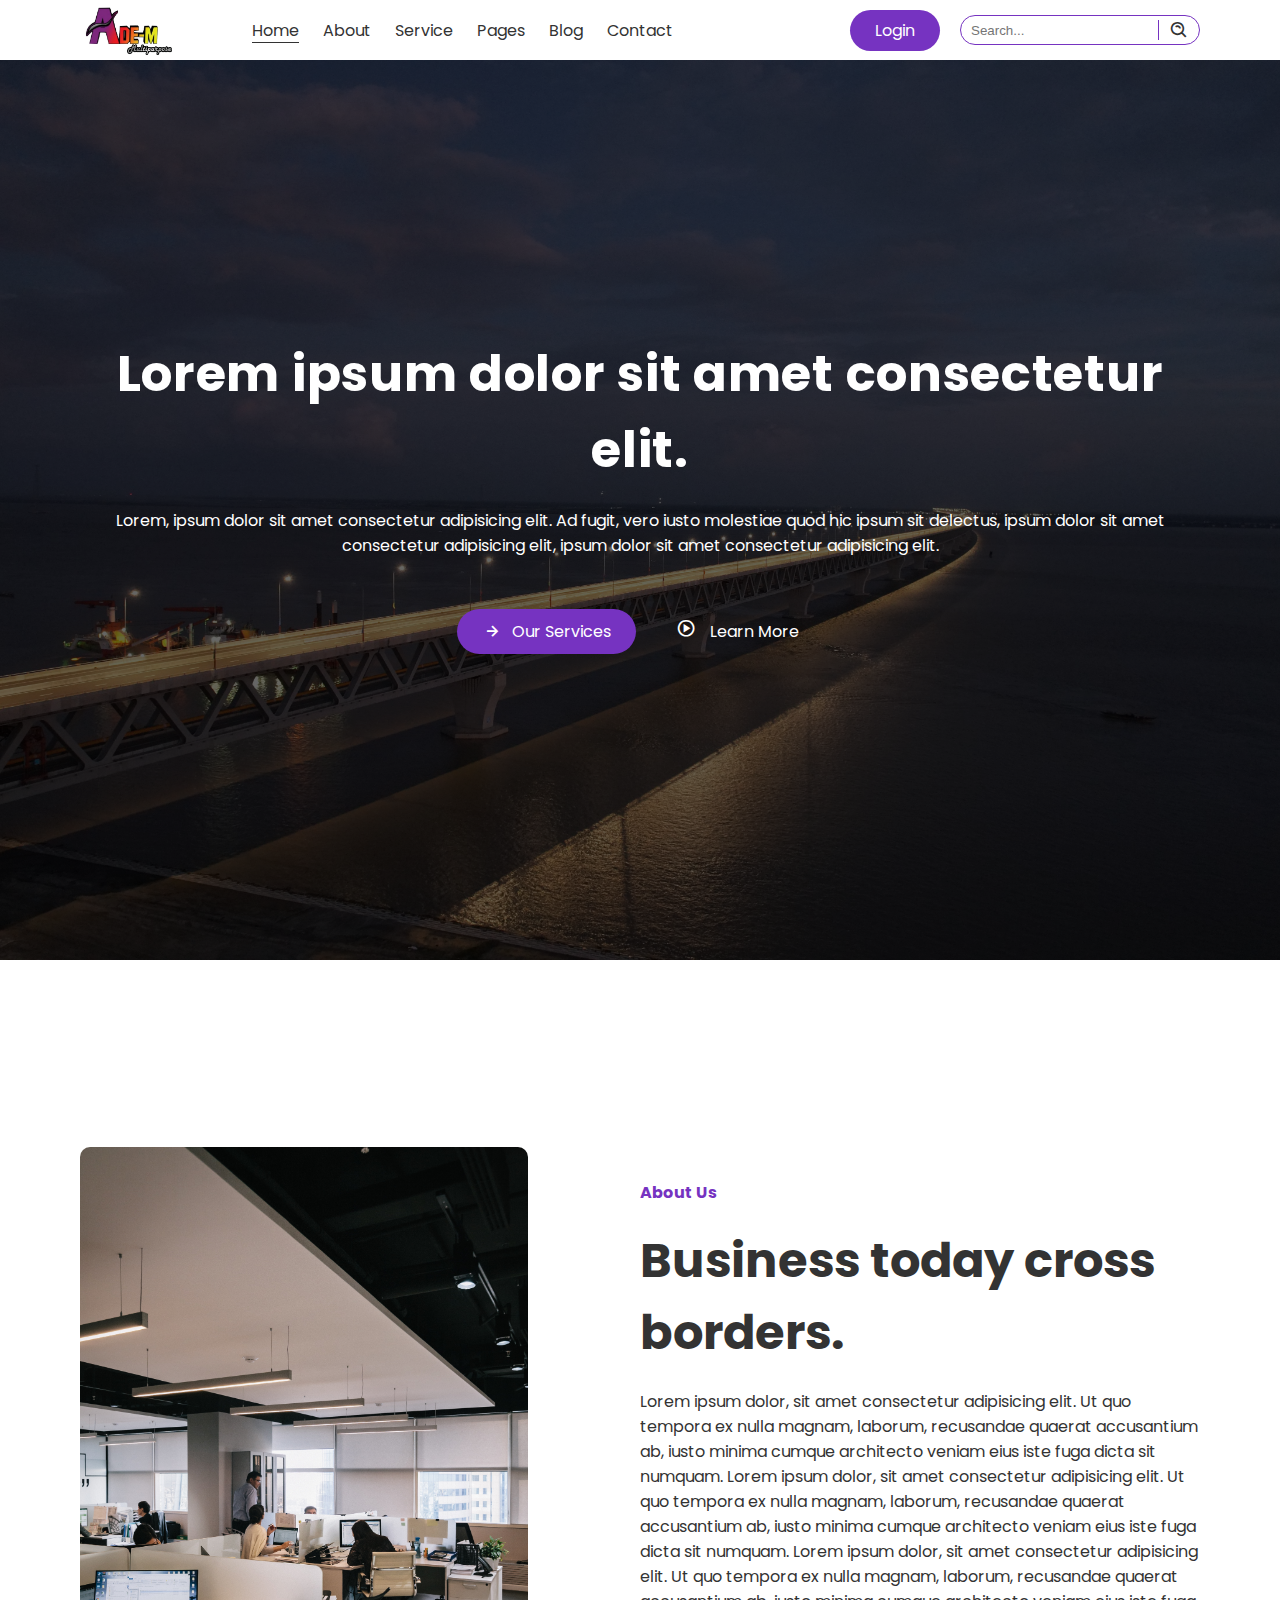
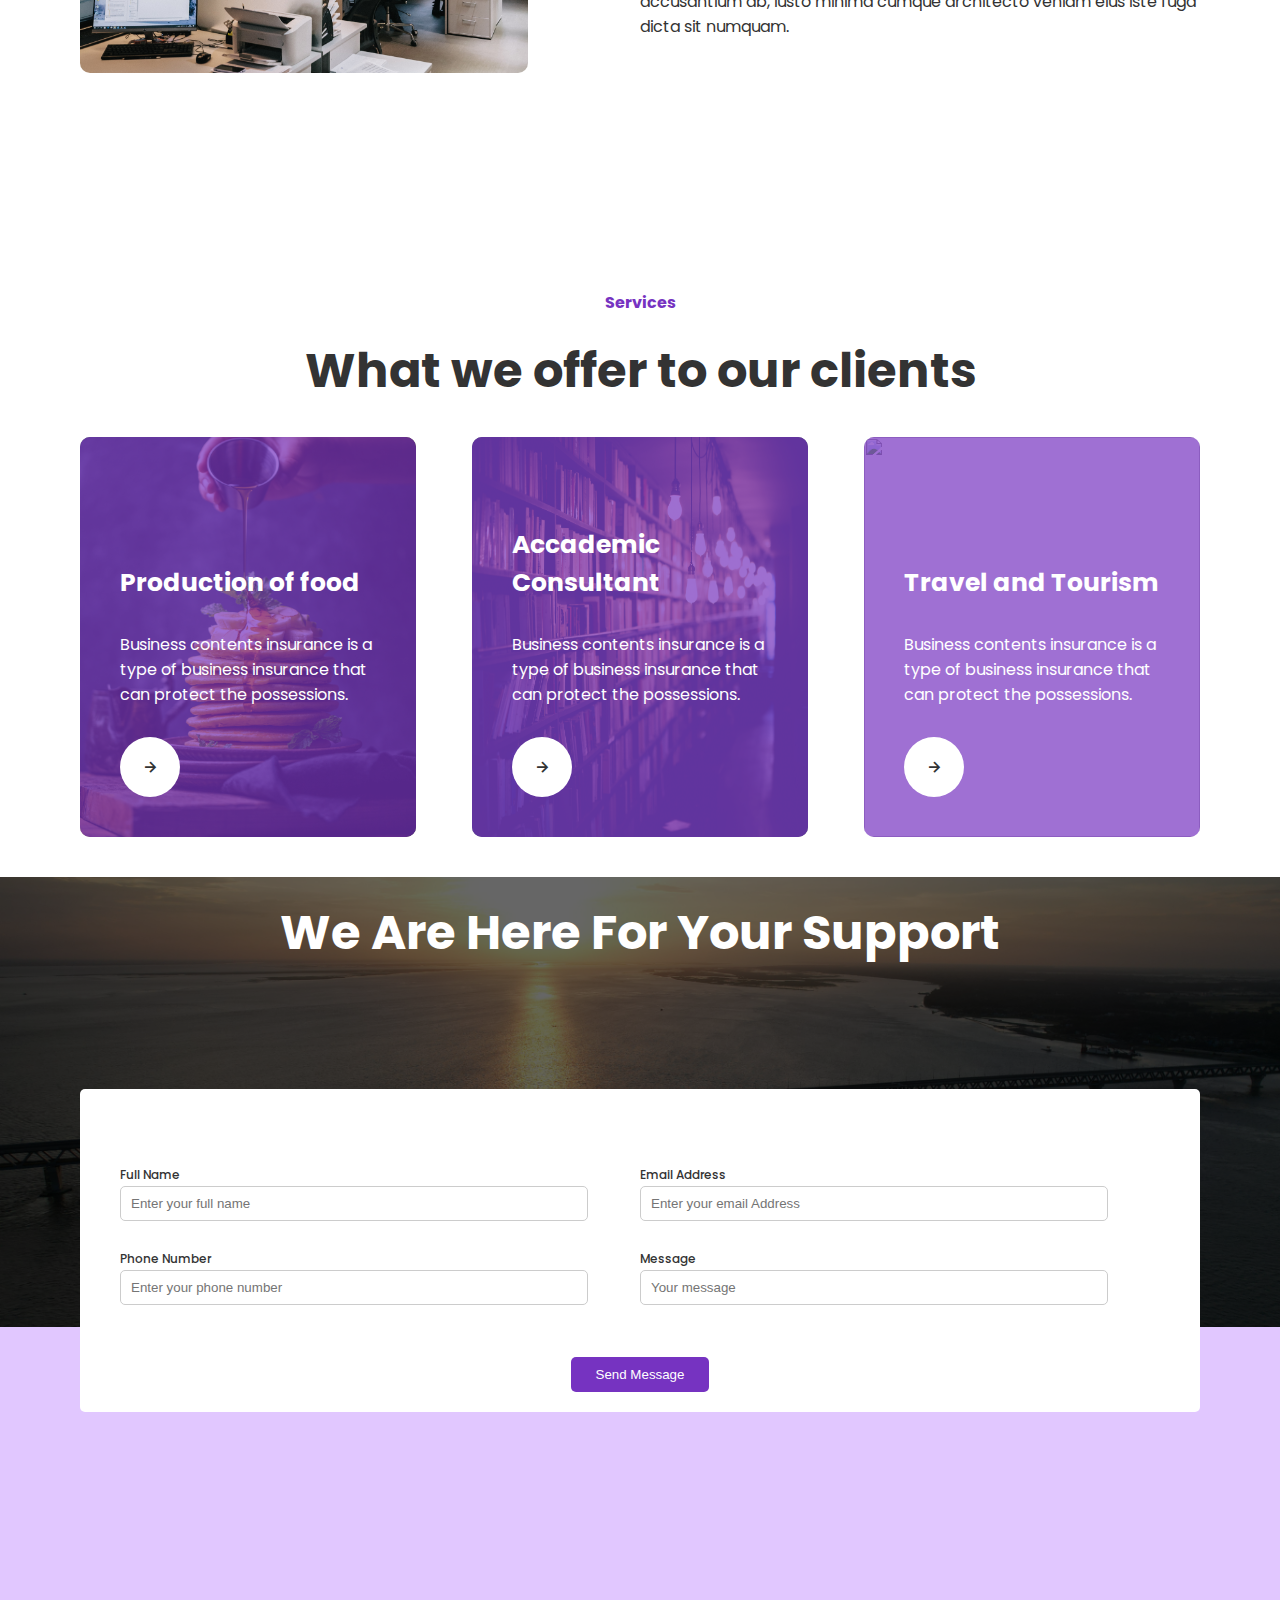
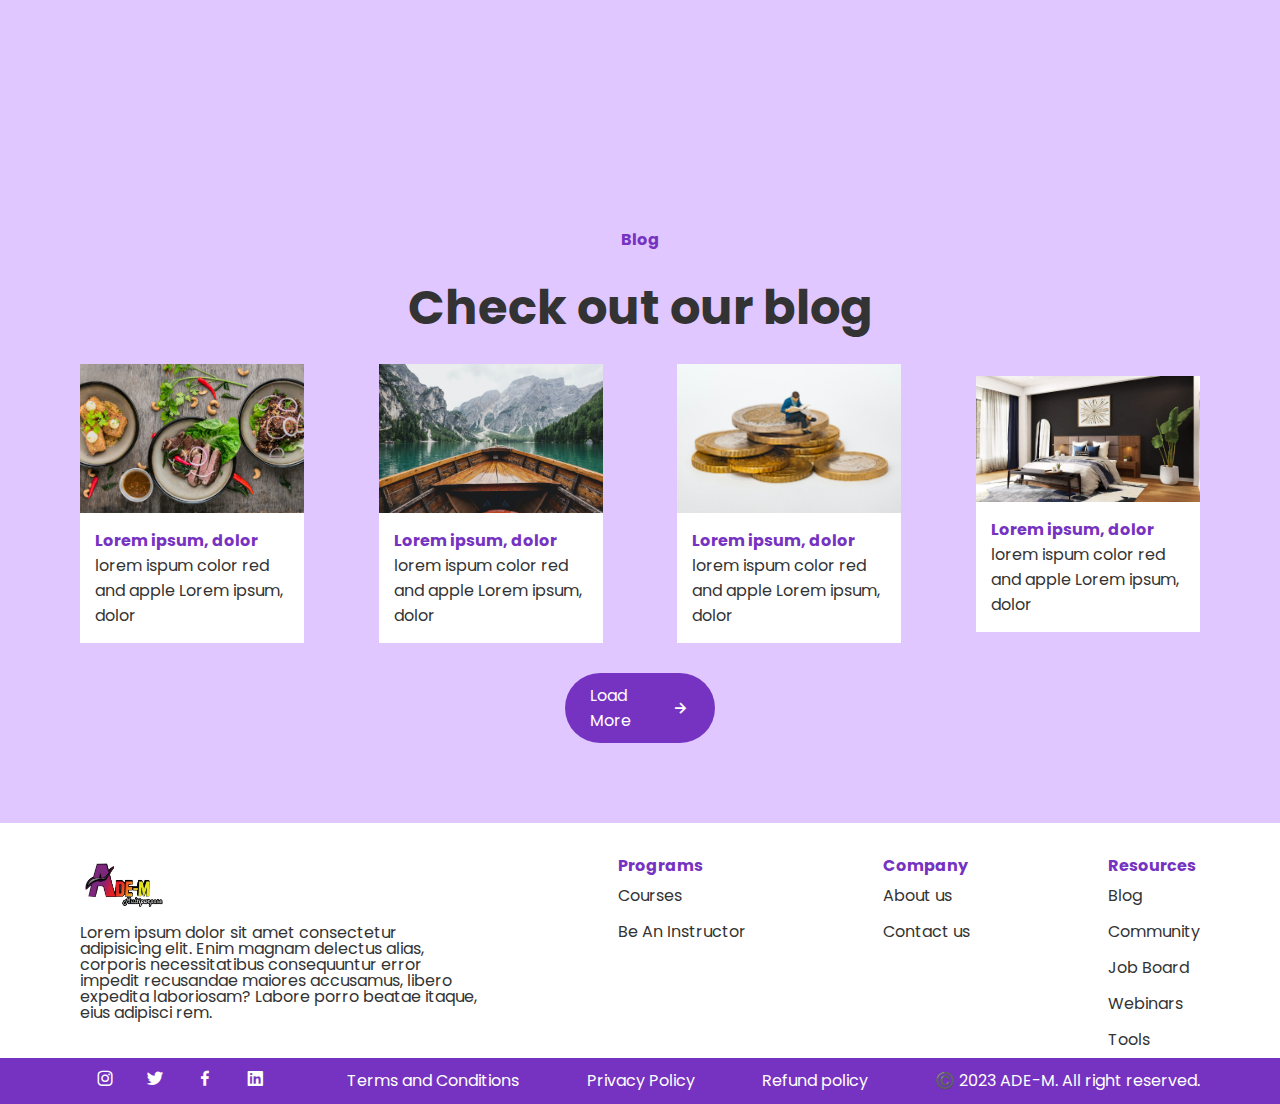
==== index.html @ df2fe331 "Add files via upload" ====
<!DOCTYPE html>
<html lang="en">
<head>
    <meta charset="UTF-8">
    <meta name="viewport" content="width=\, initial-scale=1.0">
    <title>Home</title>
    <link rel="stylesheet" href="style.css">
    <link href='https://unpkg.com/boxicons@2.1.4/css/boxicons.min.css' rel='stylesheet'>
</head>
<body>
    

    <!-- ============= HEADER ================ -->

    <header class="header" id="header">
        <div class="header__container">
            <div class="header__logo">
                <img src="img/logo.jpg" alt="">
            </div>
    
            <nav class="header__nav__container header__nav">
                <ul class="header__nav__list">
                    <li class="header__nav__link"><a class="active" href="#">Home</a></li>
                    <li class="header__nav__link"><a href="about.html">About</a></li>
                    <li class="header__nav__link"><a href="#">Service</a></li>
                    <li class="header__nav__link"><a href="#">Pages</a></li>
                    <li class="header__nav__link"><a href="#">Blog</a></li>
                    <li class="header__nav__link"><a href="contact.html">Contact</a></li>
                </ul>

                
                <a href="#" class="header__nav__btn">
                    Login
                </a>
            </nav>
    
            
                
            <a href="#" class="header__btn">
                Login
            </a>

            <div class="header__search-bar">
                <input type="text" placeholder="Search...">
                <i class='bx bx-search-alt'></i>
            </div>

            <div class="header__toggle">
                <i class='bx bx-menu'></i>
            </div>
        </div>
    </header>


    <!-- ====================== LANDING PAGE +++++++++++++++++++ -->


    <div class="landing__page" id="landing__page">
        <div class="landing__page__container">
            <div class="landing__page__content">

                <h1>Lorem ipsum dolor sit amet consectetur elit.</h1>

                <p>Lorem, ipsum dolor sit amet consectetur adipisicing elit.
                     Ad fugit, vero iusto molestiae quod hic ipsum sit delectus,
                     ipsum dolor sit amet consectetur adipisicing elit,
                      ipsum dolor sit amet consectetur adipisicing elit. </p>

                <div class="landing__page__btns">
                    <div class="landing__page_btn landing__page__service__btn">
                        <i class='bx bx-right-arrow-alt'></i>
                        <a href="#">Our Services</a>
                    </div>

                    <div class="landing__page_btn landing__page__learn__btn">
                        <i class='bx bx-play-circle'></i>
                        <a href="#">Learn More</a>
                    </div>
                </div>
            </div>
        </div>
    </div>


    <!-- =================== ABOUT ====================== -->

    <div class="about__section">
        <div class="about__section__container">

            <div class="about__section__img">
                <img src="img/image2.jpg" alt="">
            </div>

            <div class="about__section__content">
                <h4>About Us</h4>

                <h2>Business today cross borders.</h2>

                <p>Lorem ipsum dolor, sit amet consectetur adipisicing elit.
                     Ut quo tempora ex nulla magnam, laborum,
                     recusandae quaerat accusantium ab,
                     iusto minima cumque architecto veniam eius iste fuga dicta sit numquam.
                     Lorem ipsum dolor, sit amet consectetur adipisicing elit.
                     Ut quo tempora ex nulla magnam, laborum,
                     recusandae quaerat accusantium ab,
                     iusto minima cumque architecto veniam eius iste fuga dicta sit numquam.
                     Lorem ipsum dolor, sit amet consectetur adipisicing elit.
                     Ut quo tempora ex nulla magnam, laborum,
                     recusandae quaerat accusantium ab,
                     iusto minima cumque architecto veniam eius iste fuga dicta sit numquam.
                </p>


            </div>
        </div>
    </div>


    <!-- ================= TRUSTED COMPANIES =============== -->

    <div class="companies">
        <div class="companies__container">
            <div class="companies__content">

            </div>
        </div>
    </div>


    <!-- ===================== SERVICE ==================== -->

    <div class="service">
        <div class="service_container">
            <div class="service__content">
                <div class="service__heading">
                    <h4>Services</h4>

                    <h2>What we offer to our clients</h2>

                </div>

                <div class="service_cards__container">
                    <div class="service_card">
                        <img src="img/image3.jpg" alt="" class="service__card__cover_img">

                        <div class="service__card__content">
                            <h3>Production of food</h3>

                            <p>Business contents insurance is a type of business insurance that can protect the
                                possessions.
                            </p>

                            <a href="#"><i class='bx bx-right-arrow-alt'></i></a>
                        </div>
                    </div>

                    <div class="service_card">
                        <img src="img/image4.jpg" alt="" class="service__card__cover_img">

                        <div class="service__card__content">
                            <h3>Accademic Consultant</h3>

                            <p>Business contents insurance is a type of business insurance that can protect the
                                possessions.
                            </p>

                            <a href="#"><i class='bx bx-right-arrow-alt'></i></a>
                        </div>
                    </div>

                    <div class="service_card">
                        <img src="img/image5.jpg" alt="" class="service__card__cover_img">

                        <div class="service__card__content">
                            <h3>Travel and Tourism</h3>

                            <p>Business contents insurance is a type of business insurance that can protect the
                                possessions.
                            </p>

                            <a href="#"><i class='bx bx-right-arrow-alt'></i></a>
                        </div>
                    </div>
                </div>
            </div>
        </div>
    </div>


    <!-- ===================== CONTACT ======================= -->

    <div class="contact">
        <div class="contact__container">
            <div class="contact__content">
                <div class="contact__heading">
                    <h2> We Are Here For Your Support</h2>
                </div>

                <form action="#">
                    <div class="contact__form">

                        <div class="full_name contact__input">
                            <span>Full Name</span>
                            <input type="text" placeholder="Enter your full name">
                        </div>
                        
                        <div class="email contact__input">
                            <span>Email Address</span>
                            <input type="email" placeholder="Enter your email Address">
                        </div>

                        <div class="phone contact__input">
                            <span>Phone Number</span>
                            <input type="number" placeholder="Enter your phone number">
                        </div>

                        <div class="message contact__input">
                            <span>Message</span>
                            <input type="text" placeholder="Your message">
                        </div>
                    </div>

                    <button type="submit" class="contact__submit__btn">Send Message</button>
                </form>
            </div>
        </div>
    </div>


    <!-- ======================== BLOG ======================== -->

    <div class="blog">
        <div class="blog__container">
            <div class="blog__heading">
                <h4>Blog</h4>

                <h2>Check out our blog</h2>
            </div>

            <div class="blog__card__container">
                <a href="#" class="blog__card">
                    <img src="img/image7.jpg" alt="">

                    <div class="blog__card__text">
                        <h4>Lorem ipsum, dolor</h4>

                        <p>lorem ispum color red and apple Lorem ipsum, dolor</p>
                    </div>
                </a>

                <a href="#" class="blog__card">
                    <img src="img/image8.jpg" alt="">

                    <div class="blog__card__text">
                        <h4>Lorem ipsum, dolor</h4>

                        <p>lorem ispum color red and apple Lorem ipsum, dolor</p>
                    </div>
                </a>

                <a href="#" class="blog__card">
                    <img src="img/image9.jpg" alt="">

                    <div class="blog__card__text">
                        <h4>Lorem ipsum, dolor</h4>

                        <p>lorem ispum color red and apple Lorem ipsum, dolor</p>
                    </div>
                </a>

                <a href="#" class="blog__card">
                    <img src="img/image10.jpg" alt="">

                    <div class="blog__card__text">
                        <h4>Lorem ipsum, dolor</h4>

                        <p>lorem ispum color red and apple Lorem ipsum, dolor</p>
                    </div>
                </a>
            </div>

            <div class="blog__more">
                <a href="#">Load More</a>
                <i class='bx bx-right-arrow-alt'></i>
            </div>
            
        </div>
    </div>


    <!-- =================== FOOTER ==================== -->

    <footer class="footer">
        <div class="footer__container">
            <div class="footer__content">
                <div class="footer__top__nav">
                    <div class="footer__top__nav__motto">
                        <div class="footer__logo">
                            <img src="img/logo.jpg" alt="logo">
                        </div>

                        <p>Lorem ipsum dolor sit amet consectetur adipisicing elit.
                             Enim magnam delectus alias, corporis necessitatibus consequuntur
                              error impedit recusandae maiores accusamus,
                             libero expedita laboriosam? Labore porro beatae itaque,
                              eius adipisci rem.
                        </p>
                    </div>
            
                    <div class="footer__top__nav__Programs footer__links">
                        <h4>Programs</h4>
                        <a href="#">Courses</a>
                        <a href="#">Be An Instructor</a>
                    </div>
            
                    <div class="footer__top__nav__Company footer__links">
                        <h4>Company</h4>
                        <a href="#">About us</a>
                        <a href="#">Contact us</a>
                    </div>
            
                    <div class="footer__top__nav__Resources footer__links">
                        <h4>Resources</h4>
                        <a href="#">Blog</a>
                        <a href="#">Community</a>
                        <a href="#">Job Board</a>
                        <a href="#">Webinars</a>
                        <a href="#">Tools</a>
                    </div>
                </div>
        
                <div class="footer__bottom__nav">
                    <div class="footer__bottom__nav__socials">
                        <a href="#"><i class='bx bxl-instagram'></i></a>
                        <a href="#"><i class='bx bxl-twitter'></i></a>
                        <a href="#"><i class='bx bxl-facebook' ></i></a>
                        <a href="#"><i class='bx bxl-linkedin-square' ></i></a>
                    </div>
        
                    <a href="#">Terms and Conditions</a>
                    <a href="#">Privacy Policy</a>
                    <a href="#">Refund policy</a>
                    <a href="#">©️ 2023 ADE-M. All right reserved.</a>
                </div>
            </div>
        </div>
    </footer>



    <!-- ======================== TO TOP BUTTON ====================== -->

    <a href="#header" class="home__to__top__button">
        <i class='bx bx-up-arrow-alt'></i>
    </a>



    <script src="script.js"></script>
</body>
</html>
---- style.css ----
@import url('https://fonts.googleapis.com/css2?family=Montserrat:ital,wght@0,200;1,300;1,400;1,500&family=Poppins:wght@100;200;300;400;500&display=swap');

*{
    margin: 0;
    padding: 0;
    box-sizing: border-box;
}

html{
    scroll-behavior: smooth;
}

:root{
    --header-height: 3.5rem;

    --first-color: hsl(268, 58%, 48%);
    --first-color-alt: hsl(268, 100%, 89%);
    --white-color: #fff;
    --black-color: #333;

    --body-font: "poppins", sans-seriff;

    --font-medium: 500;
    --font-semi-bold: 600;
    --font-bold: 700;

    --z-tooltip: 10;
    --z-fixed: 100;

    --container-padding: 0 80px;
    --second-container-padding: 40px 80px;

    --flex__gap: 30px;
    --second-flex__gap: 100px;
}

.bx{
    font-size: 20px;
}

h1{
    font-size: 50px;
}
h2{
    font-size: 48px;
}
h3{
    font-size: 25px;
}
h4{
    color: var(--first-color);
}


/* =================== Responsive Typography =============== */

@media screen and (min-width: 1152px){
    :root{
        --biggest-font-size: 4rem;
        --h3-font-size: 1.125rem;
        --normal-font-size: 1rem;
        --small-font-size: .875rem;
    }
}

@media screen and (max-width: 1100px){
    :root{
        --container-padding: 0 40px;
    }
    a,p{
        font-size: 13px;
    }

    h1{
        font-size: 40px;
    }
    h2{
        font-size: 35px;
    }
    h3{
        font-size: 21.5px;
    }
}

@media screen and (max-width: 900px){
    :root{
        --container-padding: 0 25px;
    }

    h1{
        font-size: 30px;
    }
    h2{
        font-size: 30px;
    }
}

@media screen and (max-width: 500px){
    :root{
        --container-padding: 0 10px;
    }
}

body{
    font-family: var(--body-font);
    font-size: var(--normal-font-size);
    /* font-weight: var(--font-medium); */
    scroll-behavior: smooth;
    background: var(--white-color);
    color: var(--black-color);
}

ul{
    list-style: none;
}

a{
    text-decoration: none;
}

img{
    display: block;
    max-width: 100%;
    height: auto;
}

.container{
    max-width: 1120px;
    margin-inline: 1.5rem;
}

.main{
    overflow: hidden;
}


/* ============== HEADER ================  */

.header{
    height: 60px;
    box-shadow: 0 0 20px rgba(0, 0, 0, .2);
    z-index: 100;
    background: var(--white-color);
}

.header__logo{
    width: 100px;
}

.header__container{
    display: flex;
    align-items: center;
    height: 100%;
    width: 100%;
    padding: var(--container-padding);
}

.header__nav__container{
    margin-right: auto;
    margin-left: 60px;
}

.header__nav__btn{
    color: #fff;
    background: var(--first-color);
    padding: 8px 25px;
    border-radius: 50px;
    display: none;
}

.header__nav__list{
    display: flex;
    justify-content: center;
    align-items: center;
}

.header__nav__link a{
    margin: 0 12px;
    transition: 1s;
    color: var(--black-color);
}

.header__nav__link a:hover{
    border-bottom: 1px solid var(--black-color);
}

.header__nav__link a.active{
    border-bottom: 1px solid var(--black-color);
}

.header__btn{
    margin-right: 20px;
    color: #fff;
    background: var(--first-color);
    padding: 8px 25px;
    border-radius: 50px;
}

.header__btn:hover{
    background: transparent;
    color: var(--black-color);
    border: 1px solid var(--first-color);
}

.header__search-bar{
    border: 1px solid var(--first-color);
    height: 30px;
    border-radius: 50px;
    display: flex;
    align-items: center;
    justify-content: center;
    overflow: hidden;
}

.header__search-bar input{
    outline: none;
    border: none;
    padding: 0 10px;
    background: transparent;
}

.header__search-bar .bx{
    border-left: 1px solid var(--first-color);
    padding: 0 10px;
    cursor: pointer;
}

.header__toggle{
    display: none;
}

@media screen and (max-width: 850px){
    .header__nav__container{
        margin-left: 20px;
    }
    .header__nav__link a{
        margin: 0 8px;
    }
}

@media screen and (max-width: 780px){

    .header{
        height: 45px;
    }

    .header__logo{
        margin-right: auto;
        width: 80px;
    }

    .header__nav__container{
        position: absolute;
        height: 70%;
        width: 300px;
        background: var(--first-color);
        right: 0;
        top: 40px;
        margin-left: 0;
        padding: 20px;
        display: flex;
        flex-direction: column;
        align-items: center;
        display: none;
        z-index: 90;
    }

    .header__nav__list{
        display: flex;
        flex-direction: column;
        align-items: center;
        justify-content: baseline;
    }

    .header__nav__btn{
        display: flex;
        border: 1px solid #fff;
        margin-top: 20px;
    }

    .header__nav__btn:hover{
        background: #fff;
        color: var(--black-color);
    }

    .header__nav__link{
        margin: 10px 0;
    }

    .header__nav__list a{
        color: #fff;
    }

    .header__btn{
        display: none;
    }

    .header__search-bar{
        border: none;
    }

    .header__search-bar input{
        display: none;
    }

    .header__search-bar .bx{
        border-left: none;
    }

    .header__toggle{
        display: flex;
        margin-left: 10px;
    }
}

@media screen and (max-width: 500px){
    .header__nav__container{
        height: 90%;
        width: 100%;
    }
}



/* ==================== LANDING_PAGE ================= */

.landing__page{
    background-image: url('img/image1.jpg');
    background-position: center;
    background-repeat: no-repeat;
    background-size: cover;
    height: 100vh;
    position: relative;
    color: var(--white-color);
}

.landing__page::before{
    content: '';
    background-color: #000;
    height: 100%;
    width: 100%;
    position: absolute;
    bottom: 0;
    left: 0;
    opacity: .6;
}

.landing__page__container{
    width: 100%;
    height: 100%;
    padding: var(--container-padding);
}

.landing__page__content{
    width: 100%;
    height: 100%;
    z-index: 20;
    display: flex;
    text-align: center;
    align-items: center;
    justify-content: center;
    flex-direction: column;
}

.landing__page__content p{
    z-index: 50;
    margin: 20px 0;
}

.landing__page__content h1{
    z-index: 50;
    letter-spacing: 0.7px;
}

.landing__page__btns{
    z-index: 50;
    display: flex;
    justify-content: center;
    align-items: center;
    margin: 30px 0;
}

.landing__page_btn{
    padding: 10px 25px;
    border-radius: 50px;
}

.landing__page_btn:hover{
    border: 1px solid #fff;
    background: transparent;
}

.landing__page_btn i{
    margin-right: 10px;
}

.landing__page__service__btn{
    background: var(--first-color);
    border-radius: 50px;
    display: flex;
    justify-content: center;
    align-items: center;
    margin-right: 15px;
}


.landing__page_btn a{
    color: var(--white-color);
}


@media screen and (max-width: 400px){
    .landing__page__btns{
        flex-direction: column;
    }

    .landing__page__service__btn{
        margin-right: 0;
        margin-bottom: 20px;
    }
}



/* <!-- =================== ABOUT ====================== --> */

.about__section{
    height: 100vh;
    display: flex;
    justify-content: center;
    align-items: center;
}

.about__section__container{
    width: 100%;
    padding: var(--container-padding);
    display: flex;
    justify-content: space-between;
    align-items: center;
}

.about__section__img{
    width: 40%;
    border-radius: 10px;
}

.about__section__img img{
    border-radius: 10px;
}

.about__section__content{
    width: 50%;
}

.about__section__content h2{
    margin: 20px 0;
}


@media screen and (max-width: 700px){

    .about__section{
        height: 120vh;
    }

    .about__section__container{
        flex-direction: column-reverse;
        align-items: flex-start;
    }

    .about__section__img{
        width: 100%;
        height: 450px;
    }
    .about__section__img img{
        width: 100%;
        height: 100%;
    }

    .about__section__content{
        width: 100%;
        margin-bottom: 30px;
    }
}


/* <!-- ================= TRUSTED COMPANIES =============== --> */

.companies__container{
    padding: var(--container-padding);
    background: var(--first-color-alt);
    height: 100%;
}



/* <!-- ===================== service ==================== --> */


.service_container{
    padding: var(--container-padding);
}

.service__heading{
    text-align: center;
    margin: 30px 0;
}

.service__heading h4{
    margin-bottom: 20px;
}

.service_cards__container{
    display: flex;
    align-items: center;
    justify-content: space-between;
}

.service_card{
    position: relative;
    width: 30%;
    height: 400px;
    border-radius: 10px;
    overflow: hidden;
    color: var(--white-color);
}

.service_card::before{
    content: '';
    background-color: var(--first-color);
    height: 100%;
    width: 100%;
    position: absolute;
    bottom: 0;
    left: 0;
    opacity: .7;
    z-index: 10;
}

.service__card__cover_img{
    position: absolute;
    width: 100%;
    height: 100%;
    left: 0;
    top: 0;
}

.service__card__content{
    position: absolute;
    left: 0;
    bottom: 0;
    z-index: 50;
    padding: 40px;
}

.service__card__content p{
    margin: 30px 0;
}

.service__card__content i{
    color: var(--black-color);
    background: var(--white-color);
    padding: 20px;
    border-radius: 50px;
}

.service__card__content i:hover{
    border: 1px solid var(--white-color);
    color: var(--white-color);
    background: transparent;
}


@media screen and (max-width: 800px){
    .service__card__content{
        padding: 20px;
    }

    .service__card__content i{
        padding: 15px;
    }
}

@media screen and (max-width: 800px){
    .service_cards__container{
        flex-direction: column;
    }

    .service_card{
        width: 100%;
        margin: 20px 0;
    }
}


/* <!-- ===================== CONTACT ======================= --> */


.contact{
    height: 100vh;
    background: var(--first-color-alt);
}

.contact__container{
    background-image: url(img/image6.jpg);
    background-position: center;
    background-repeat: no-repeat;
    background-size: cover;
    position: relative;
    margin: 40px 0;
    padding: var(--container-padding);
    height: 50%;
    width: 100%;
}

.contact__container::before{
    content: '';
    background-color: #000;
    height: 100%;
    width: 100%;
    position: absolute;
    bottom: 0;
    left: 0;
    opacity: .6;
}

.contact__content{
    display: flex;
    flex-direction: column;
    align-items: center;
}

.contact__heading{
    z-index: 50;
    color: var(--white-color);
    margin-top: 20px;
}

.contact__content form{
    width: 100%;
    background: var(--white-color);
    z-index: 50;
    border-radius: 5px;
    display: flex;
    flex-direction: column;
    justify-content: center;
    align-items: center;
    padding: 20px 0;
    position: relative;
    top: 120px;
}
.contact__form{
    display: grid;
    grid-template-columns: repeat(2, 1fr);
    justify-content: center;
    align-items: center;
    width: 100%;
    padding: 40px;
}

.contact__form span{
    font-size: 12px;
    font-weight: 500;
}

.contact__input{
    width: 90%;
    margin: 12px 0;
}

.contact__form input{
    display: block;
    width: 100%;
    height: 35px;
    outline: none;
    padding: 10px;
    border-radius: 5px;
    border: 1px solid #ccc;
}

.contact__submit__btn{
    outline: none;
    border: none;
    padding: 10px 25px;
    color: var(--white-color);
    background: var(--first-color);
    border-radius: 5px;
    cursor: pointer;
}

.contact__submit__btn:hover{
    border: 1px solid var(--first-color);
    color: var(--black-color);
    background: transparent;
}


@media screen and (max-width: 600px){

    .contact{
        height: 120vh;
    }
    .contact__form{
        grid-template-columns: repeat(1, 1fr);
        padding: 20px;
    }
}


/* <!-- ======================== blog ======================== --> */

.blog{
    background: var(--first-color-alt);
    padding: 50px 0;
}

.blog__container{
    padding: var(--container-padding);
    display: flex;
    flex-direction: column;
    justify-content: center;
}

.blog__heading{
    display: flex;
    flex-direction: column;
    justify-content: center;
    align-items: center;
}
.blog__container h2{
    margin: 20px 0;
}

.blog__card__container{
    display: flex;
    justify-content: space-between;
    align-items: center;
    flex-wrap: wrap;
}

.blog__card{
    width: 20%;
    background: var(--white-color);
}

.blog__card__text{
    padding: 15px;
    color: var(--black-color);
}

.blog__more{
    width: 150px;
    padding: 10px 25px;
    border-radius: 50px;
    background: var(--first-color);
    border-radius: 50px;
    display: flex;
    justify-content: center;
    align-items: center;
    margin: 30px auto;
    color: var(--white-color);
}

.blog__more:hover{
    border: 1px solid var(--first-color);
    background: transparent;
    color: var(--black-color);
}

.blog__more a{
    color: var(--white-color);
}

.blog__more a:hover{
    color: var(--black-color);
}


@media screen and (max-width: 650px){

    .blog__title{
        display: flex;
        flex-wrap: nowrap;
        overflow-x: scroll;
    }

    .blog__title__btn{
        padding: 10px;
    }

    .blog__card__container{
        flex-direction: column;
    }

    .blog__card{
        width: 100%;
        margin: 20px 0;
    }
}




/* ////////////////////// FOOTER /////////////////// */


.footer__container{
    background: var(--white-color);
    width: 100%;
    height: 100%;
    margin-top: 30px;
}

.footer__top__nav{
    width: 100%;
    display: flex;
    justify-content: space-between;
    background: var(--white-color);
    align-items: flex-start;
    color: var(--black-color);
    padding-top: 20px;
    padding-bottom: 20px;
    padding: var(--container-padding);
}

.footer__logo{
    width: 90px;
}

.footer__top__nav__motto{
    width: 400px;
}

.footer__top__nav p, .footer__top__nav a{
    line-height: 1;
    margin: 10px 0;
    color: var(--black-color);
}

.footer__links{
    display: flex;
    flex-direction: column;
    justify-content: center;
}
.footer__bottom__nav{
    width: 100%;
    display: flex;
    justify-content: space-between;
    background: var(--first-color);
    align-items: flex-start;
    padding: var(--container-padding);
    padding-top: 10px;
    padding-bottom: 10px;
}
.footer__bottom__nav a{
    color: var(--white-color);
}

.footer__bottom__nav a:hover{
    border-bottom: 1px solid var(--white-color);
}

.footer__bottom__nav__socials{
    display: flex;
    justify-content: center;
    align-items: center;
}
.footer__bottom__nav__socials a{
    margin: 0 15px;
}


@media screen and (max-width: 750px){


    .footer__top__nav{
        flex-direction: column;
    }

    .footer__top__nav__motto{
        width: 90%;
    }

    .footer__links{
        margin: 15px 0;
    }

    .footer__bottom__nav{
        flex-direction: column;
        align-items: center;
        justify-content: center;
    }

    .footer__bottom__nav a{
        margin: 10px 0;
    }

    .footer__bottom__nav__socials i{
        margin: 0 10px;
    }
}


/* <!-- ======================== TO TOP BUTTON ====================== --> */


.home__to__top__button{
    padding: 30px;
    position: fixed;
    right: 20px;
    top: 600px;
    background: var(--first-color);
    border: 2px solid var(--white-color);
    border-radius: 50%;
    box-shadow: 0 0 10px rgba(0, 0, 0, .1);
    color: var(--white-color);
    z-index: 150;
    display: none;
}


@media screen and (max-width: 500px){


    .home__to__top__button{
        padding: 25px;
    }
}
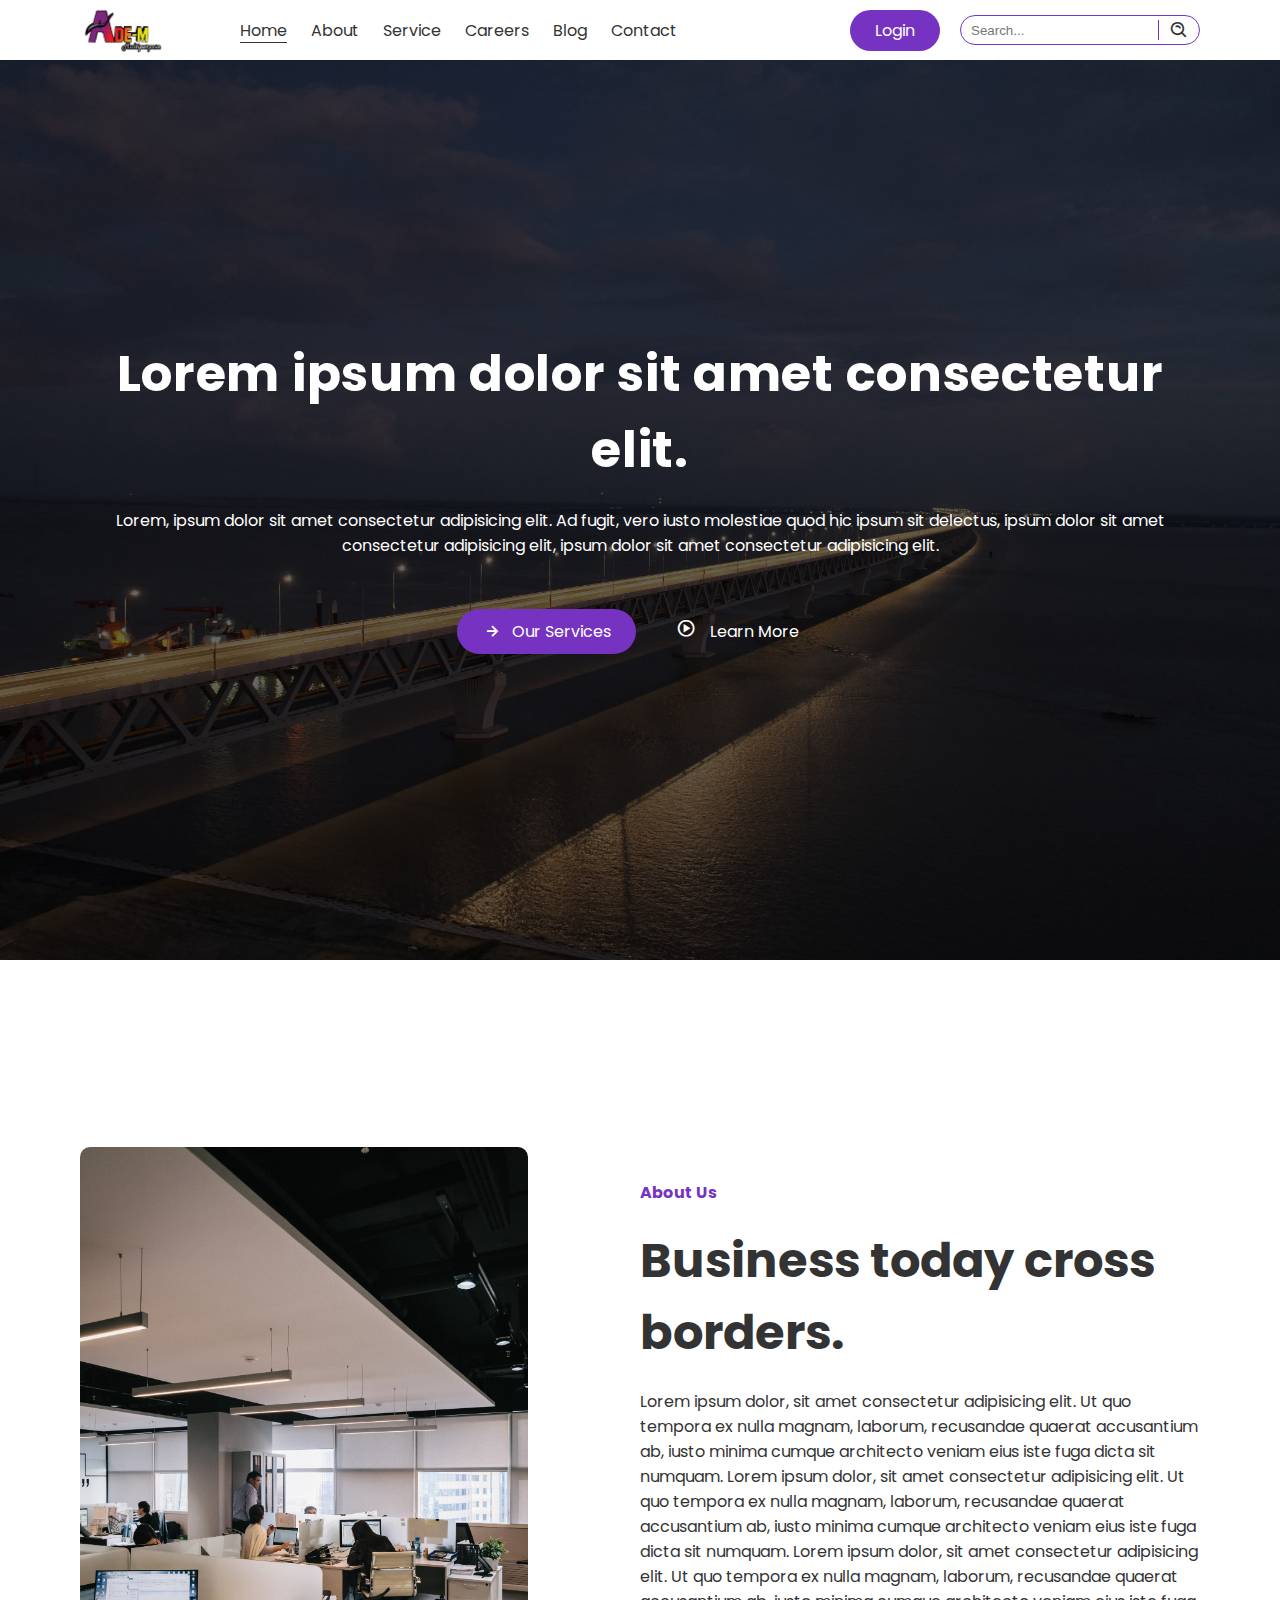
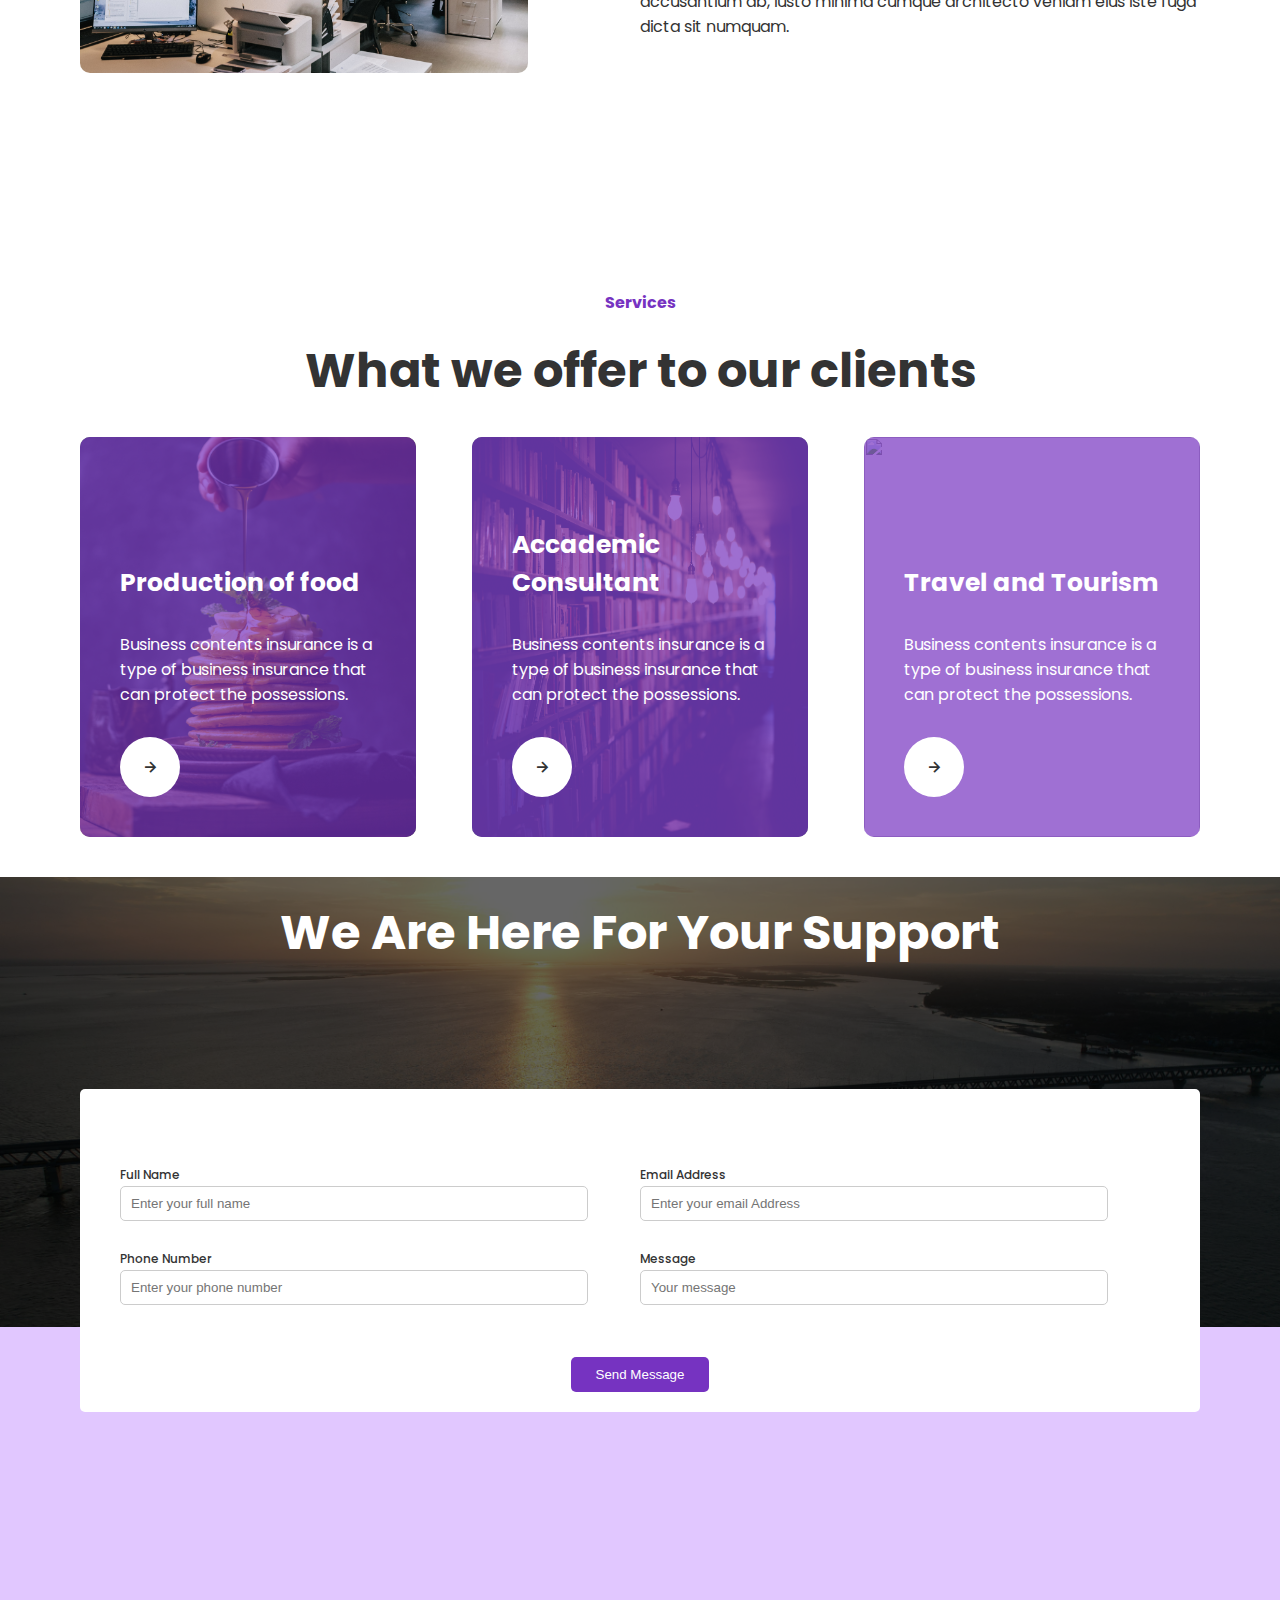
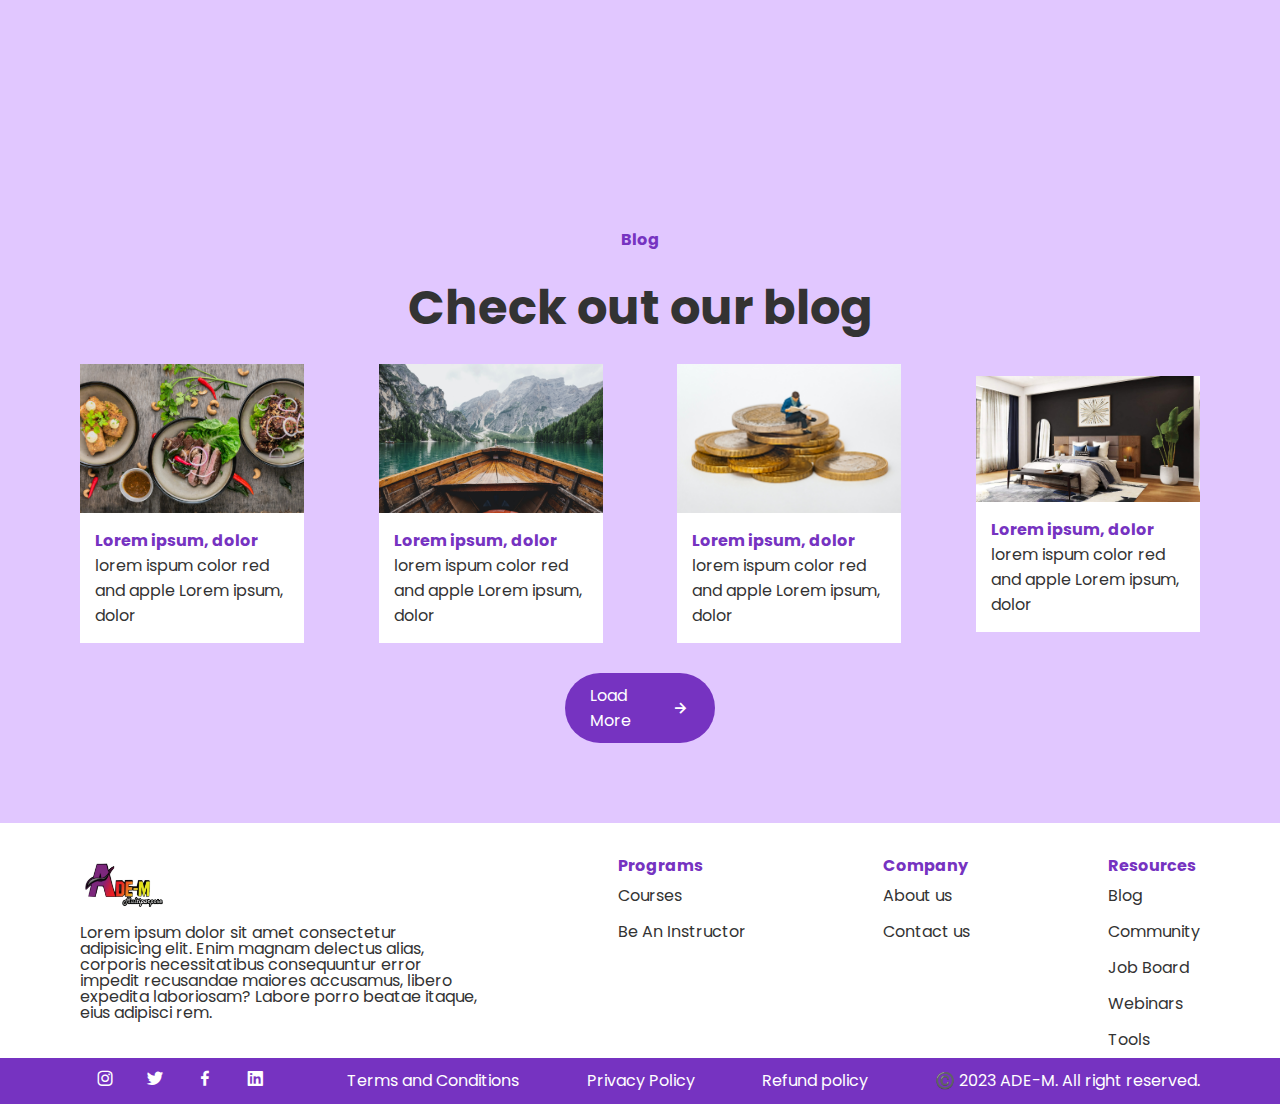
==== commit b6f377ae: "Add files via upload" ====
--- a/index.html
+++ b/index.html
@@ -20,10 +20,10 @@
     
             <nav class="header__nav__container header__nav">
                 <ul class="header__nav__list">
-                    <li class="header__nav__link"><a class="active" href="#">Home</a></li>
+                    <li class="header__nav__link"><a class="active" href="index.html">Home</a></li>
                     <li class="header__nav__link"><a href="about.html">About</a></li>
-                    <li class="header__nav__link"><a href="#">Service</a></li>
-                    <li class="header__nav__link"><a href="#">Pages</a></li>
+                    <li class="header__nav__link"><a href="service.html">Service</a></li>
+                    <li class="header__nav__link"><a href="#">Careers</a></li>
                     <li class="header__nav__link"><a href="#">Blog</a></li>
                     <li class="header__nav__link"><a href="contact.html">Contact</a></li>
                 </ul>
--- a/style.css
+++ b/style.css
@@ -144,7 +144,7 @@
 }
 
 .header__logo{
-    width: 100px;
+    width: 88px;
 }
 
 .header__container{
@@ -246,7 +246,7 @@
 
     .header__logo{
         margin-right: auto;
-        width: 80px;
+        width: 66px;
     }
 
     .header__nav__container{
